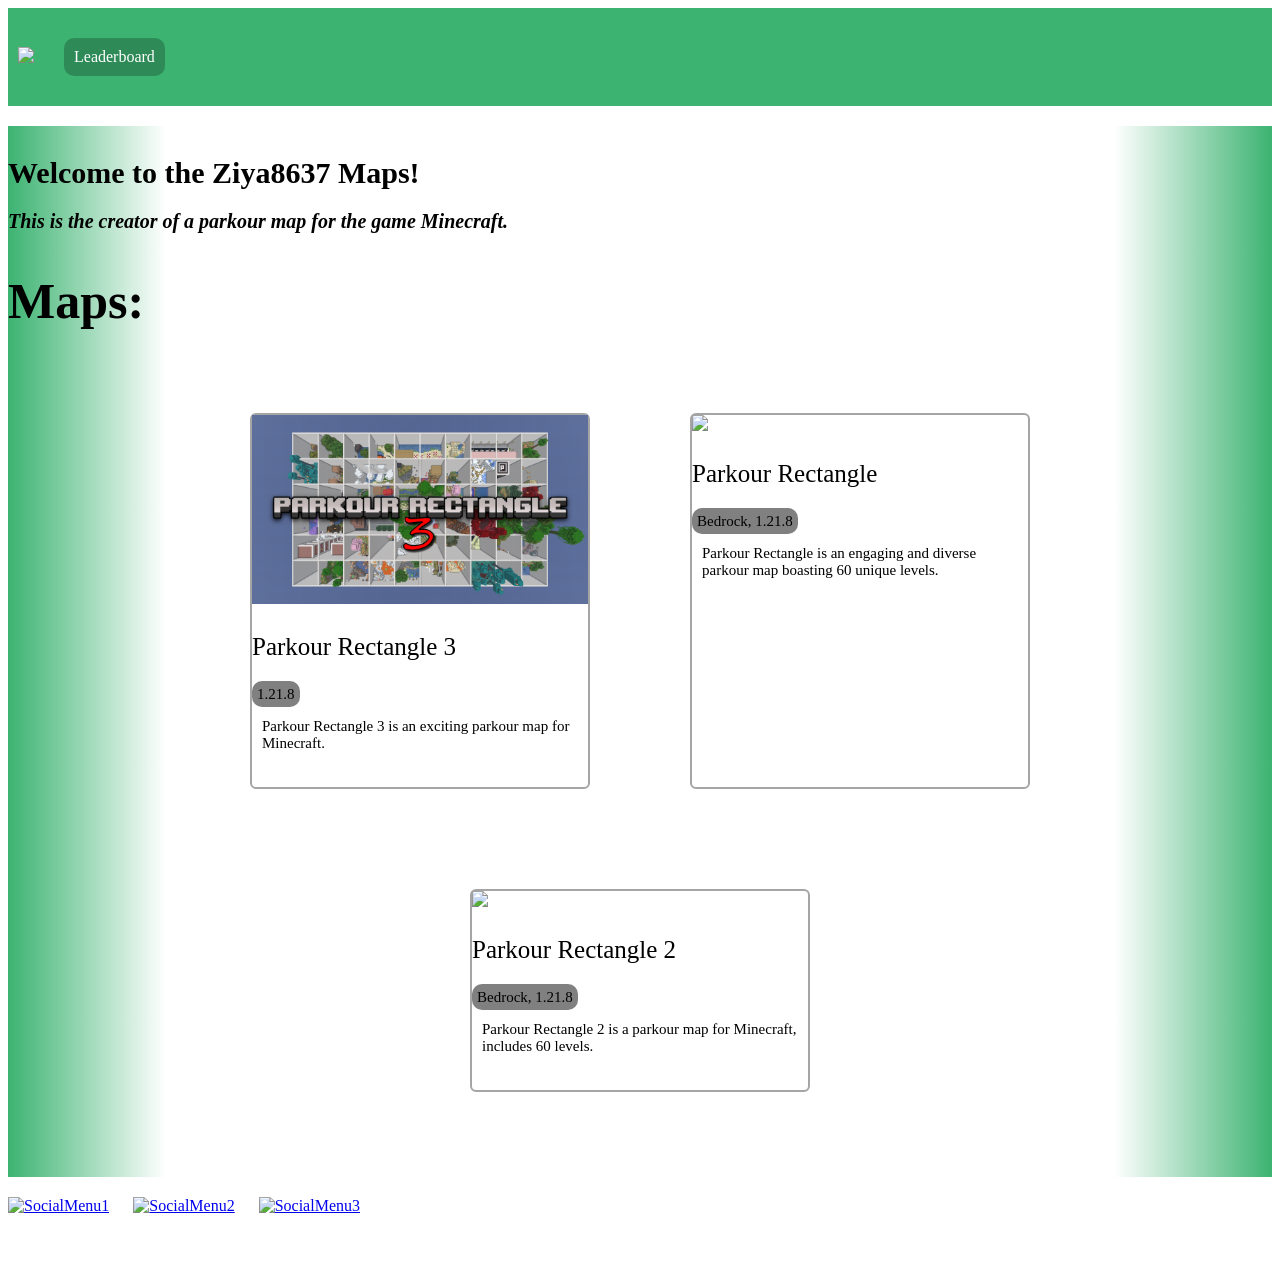
==== index.html @ 877d9a8b "Update index.html" ====
<!DOCTYPE html>
<html>
    <head>
        <meta http-equiv="Content-Type" content="text/html" charset="UTF-8">
        <title>Ziya8637 Maps</title>
        <link rel="apple-touch-icon" sizes="57x57" href="/media/apple-icon-57x57.png">
        <link rel="apple-touch-icon" sizes="60x60" href="/media/apple-icon-60x60.png">
        <link rel="apple-touch-icon" sizes="72x72" href="/media/apple-icon-72x72.png">
        <link rel="apple-touch-icon" sizes="76x76" href="/media/apple-icon-76x76.png">
        <link rel="apple-touch-icon" sizes="114x114" href="/media/apple-icon-114x114.png">
        <link rel="apple-touch-icon" sizes="120x120" href="/media/apple-icon-120x120.png">
        <link rel="apple-touch-icon" sizes="144x144" href="/media/apple-icon-144x144.png">
        <link rel="apple-touch-icon" sizes="152x152" href="/media/apple-icon-152x152.png">
        <link rel="apple-touch-icon" sizes="180x180" href="/media/apple-icon-180x180.png">
        <link rel="icon" type="image/png" sizes="192x192"  href="/media/android-icon-192x192.png">
        <link rel="icon" type="image/png" sizes="32x32" href="/media/favicon-32x32.png">
        <link rel="icon" type="image/png" sizes="96x96" href="/media/favicon-96x96.png">
        <link rel="icon" type="image/png" sizes="16x16" href="/media/favicon-16x16.png">
        <link rel="manifest" href="/media/manifest.json">
        <meta name="msapplication-TileColor" content="#ffffff">
        <meta name="msapplication-TileImage" content="/media/ms-icon-144x144.png">
        <meta name="theme-color" content="#ffffff">
        <meta name="description" content="This is the creator of a parkour map for the game Minecraft.">

        <link href="/style.css" type="text/css" rel="stylesheet">
        <link href="/maps.css" type="text/css" rel="stylesheet">
        <link href="/navbar.css" type="text/css" rel="stylesheet">
        <link href="/background.css" type="text/css" rel="stylesheet">
    </head>
    <body>
        <header>
        <a href="/"><img src="/media/icon.png" id="ziya8637logo" style="height: 80px;"></a>
        <div class="header_buttons">
        <a style="font-family: Impact, fantasy" href="https://www.speedrun.com/mcm_ziya8637_maps" class="leaderboard">Leaderboard</a>
    </div>
    </header>
    <div class="maps_bar">
<!-- Map Reveal -->
<!-- Welcome -->
            <h1 class="welcome">Welcome to the Ziya8637 Maps!<h1>
            <h1><i>This is the creator of a parkour map for the game Minecraft.</i></h1>
            <h1 class="title">Maps:<h1></h1>
                                                                                        <div class="maps_gallery">
                                                                                                <a href="/maps/parkour-rectangle-3/" class="parkour_rectangle-3">
                                                                                                <img class="parkour-rectangle-3-icon" src="maps/parkour-rectangle-3/icon.png">
                                                                                                <p style="font-size: 25px;">Parkour Rectangle 3</p>
                                                                                                <span style="margin-bottom: 0px; background-color: gray; padding: 5px; border-radius: 10px;">1.21.8</span>
                                                                                                <p style="width: 95%; margin-left: 10px;">Parkour Rectangle 3 is an exciting parkour map for Minecraft.</p>
                                                                                            </a>
                                                                                                <a href="/maps/parkour-rectangle/" class="parkour_rectangle">
                                                                                                <img class="parkour-rectangle-icon" src="maps/parkour-rectangle/icon.webp">
                                                                                                <p style="font-size: 25px;">Parkour Rectangle</p>
                                                                                                <span style="margin-bottom: 0px; background-color: gray; padding: 5px; border-radius: 10px;">Bedrock, 1.21.8</span>
                                                                                                <p style="width: 95%; margin-left: 10px;">Parkour Rectangle is an engaging and diverse parkour map boasting 60 unique levels.</p>
                                                                                            </a>
                                                                                            <a href="/maps/parkour-rectangle-2/" class="parkour_rectangle-2">
                                                                                                <img class="parkour-rectangle-2-icon" src="https://static.planetminecraft.com/files/image/minecraft/project/2025/947/18828953-image_l.webp">
                                                                                                <p style="font-size: 25px;">Parkour Rectangle 2</p>
                                                                                                <span style="margin-bottom: 0px; background-color: gray; padding: 5px; border-radius: 10px;">Bedrock, 1.21.8</span>
                                                                                                <p style="width: 95%; margin-left: 10px;">Parkour Rectangle 2 is a parkour map for Minecraft, includes 60 levels.</p>
                                                                                            </a>
                </div>
        </div>
        <!--Social menu-->
        <a href="https://discord.gg/w9RKN8dgG6"><img src="/media/discord.png" alt="SocialMenu1" id="jh7j41kp40etG8JeJOwv0w" style="width: 50px; padding-top: 20px; margin-right: 20px; transition: .3s;"></a>
        <a href="https://www.youtube.com/channel/UCKezG10jCcsf5GsftwcPJMw"><img src="/media/youtube.png" id="jh7j41kp40etG8JeJOwv0w" alt="SocialMenu2" style="width: 50px; padding-top: 20px; margin-right: 20px; transition: .3s;"></a>
        <a href="https://t.me/TimurCraft"><img src="/media/telegram.png" alt="SocialMenu3" id="jh7j41kp40etG8JeJOwv0w"style="width: 50px; padding-top: 20px; transition: .3s;"></a>
        <p class="end">Ziya8637 Maps © 2025 | All rights reserved.</p>
    </body>
</html>
---- style.css ----
.welcome {
    font-family: Impact, fantasy;
    font-size: 30px;
    background-color: white;
    padding-top: 30px;
    padding-bottom: 0px;
    background-image: linear-gradient(to right, #3CB371,white,white,white,white,white,white,white,#3CB371 );
}
.maps_bar {
    font-family: Impact, fantasy;
    font-size: 10px;
    background-color: white;
    padding-bottom: 15px;
    background-image: linear-gradient(to right, #3CB371,white,white,white,white,white,white,white,#3CB371 );
}
.title {
    font-family: Impact, fantasy;
    font-size: 50px;
    background-color: white;
    padding-top: 5px;
    padding-bottom: 0px;
    background-image: linear-gradient(to right, #3CB371,white,white,white,white,white,white,white,#3CB371 );
}
---- maps.css ----
.maps_gallery {
    display: flex;
    flex-wrap: wrap;
    margin: 20px;
    margin-left: 20px;
    justify-content: center;
}
.parkour_rectangle {
    width: 21rem;
    text-decoration: none;
    color: black;
    border: 2px solid #a5a5a5;
    padding-bottom: 20px;
    margin: 50px !important;
    font-size: 15px;
    border-radius: 6px;
    transition: .3s;
}
.parkour-rectangle-icon {
    width: 100%;
}
.parkour_rectangle:hover {
    transform: scale(1.05);
}
.parkour_rectangle-2 {
    width: 21rem;
    text-decoration: none;
    color: black;
    border: 2px solid #a5a5a5;
    padding-bottom: 20px;
    margin: 50px !important;
    font-size: 15px;
    border-radius: 6px;
    transition: .3s;
}
.parkour-rectangle-2-icon {
    width: 100%;
}
.parkour_rectangle-2:hover {
    transform: scale(1.05);
}
.parkour_rectangle-3 {
    width: 21rem;
    text-decoration: none;
    color: black;
    border: 2px solid #a5a5a5;
    padding-bottom: 20px;
    margin: 50px !important;
    font-size: 15px;
    border-radius: 6px;
    transition: .3s;
}
.parkour-rectangle-3-icon {
    width: 100%;
}
.parkour_rectangle-3:hover {
    transform: scale(1.05);
}
---- navbar.css ----
header {
    align-items: center;
    padding: 10px;
    display: flex;
    background-color: #3CB371;
}
.header_buttons {
    display: flex;
    padding: 20px;
}
.leaderboard {
    margin-left: 10px;
    padding: 10px;
    align-items: end;
    background-color: #2E8B57;
    color: white;
    text-decoration: none;
    border-radius: 10px;
    transition: .3s;
}
.leaderboard:hover {
    transform: scale(1.1);
}
#ziya8637logo {
    transition: .3s;
}
#ziya8637logo:hover {
    transform: scale(1.1);
}
#jh7j41kp40etG8JeJOwv0w:hover {
    transform: scale(1.1);
}
.end {
    font-family: Impact, fantasy;
    color: #ffffff;
}
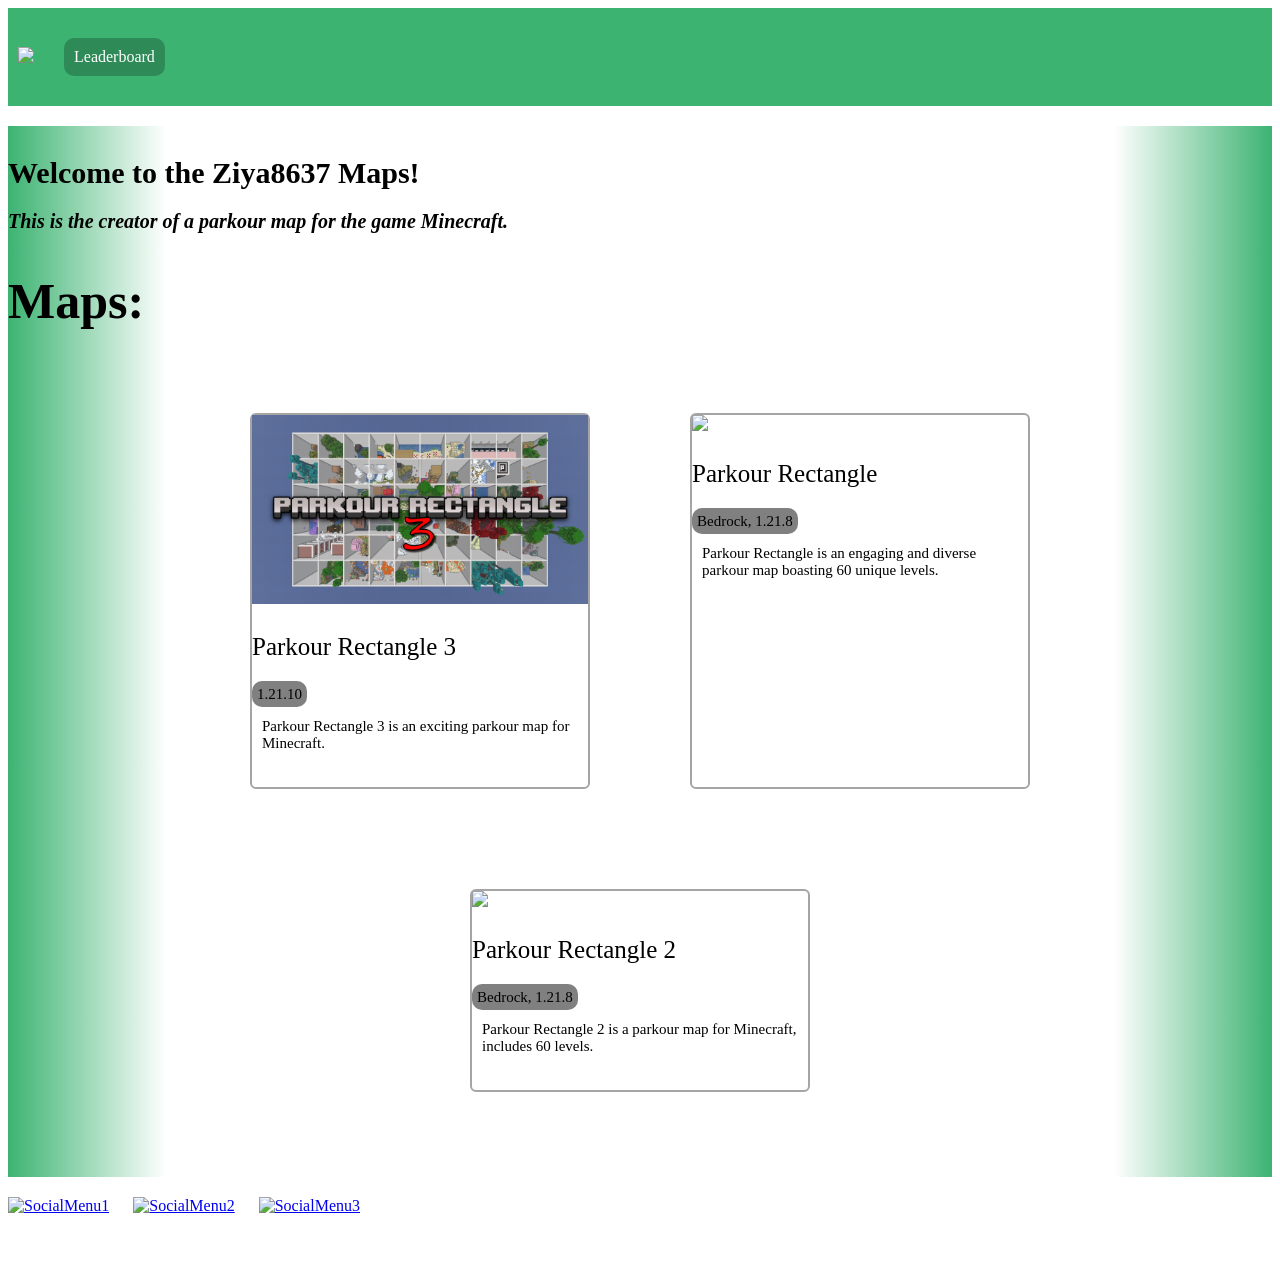
==== commit fdf38609: "Update index.html" ====
--- a/index.html
+++ b/index.html
@@ -44,7 +44,7 @@
                                                                                                 <a href="/maps/parkour-rectangle-3/" class="parkour_rectangle-3">
                                                                                                 <img class="parkour-rectangle-3-icon" src="maps/parkour-rectangle-3/icon.png">
                                                                                                 <p style="font-size: 25px;">Parkour Rectangle 3</p>
-                                                                                                <span style="margin-bottom: 0px; background-color: gray; padding: 5px; border-radius: 10px;">1.21.8</span>
+                                                                                                <span style="margin-bottom: 0px; background-color: gray; padding: 5px; border-radius: 10px;">1.21.10</span>
                                                                                                 <p style="width: 95%; margin-left: 10px;">Parkour Rectangle 3 is an exciting parkour map for Minecraft.</p>
                                                                                             </a>
                                                                                                 <a href="/maps/parkour-rectangle/" class="parkour_rectangle">
@@ -90,3 +90,4 @@
 
 
 
+
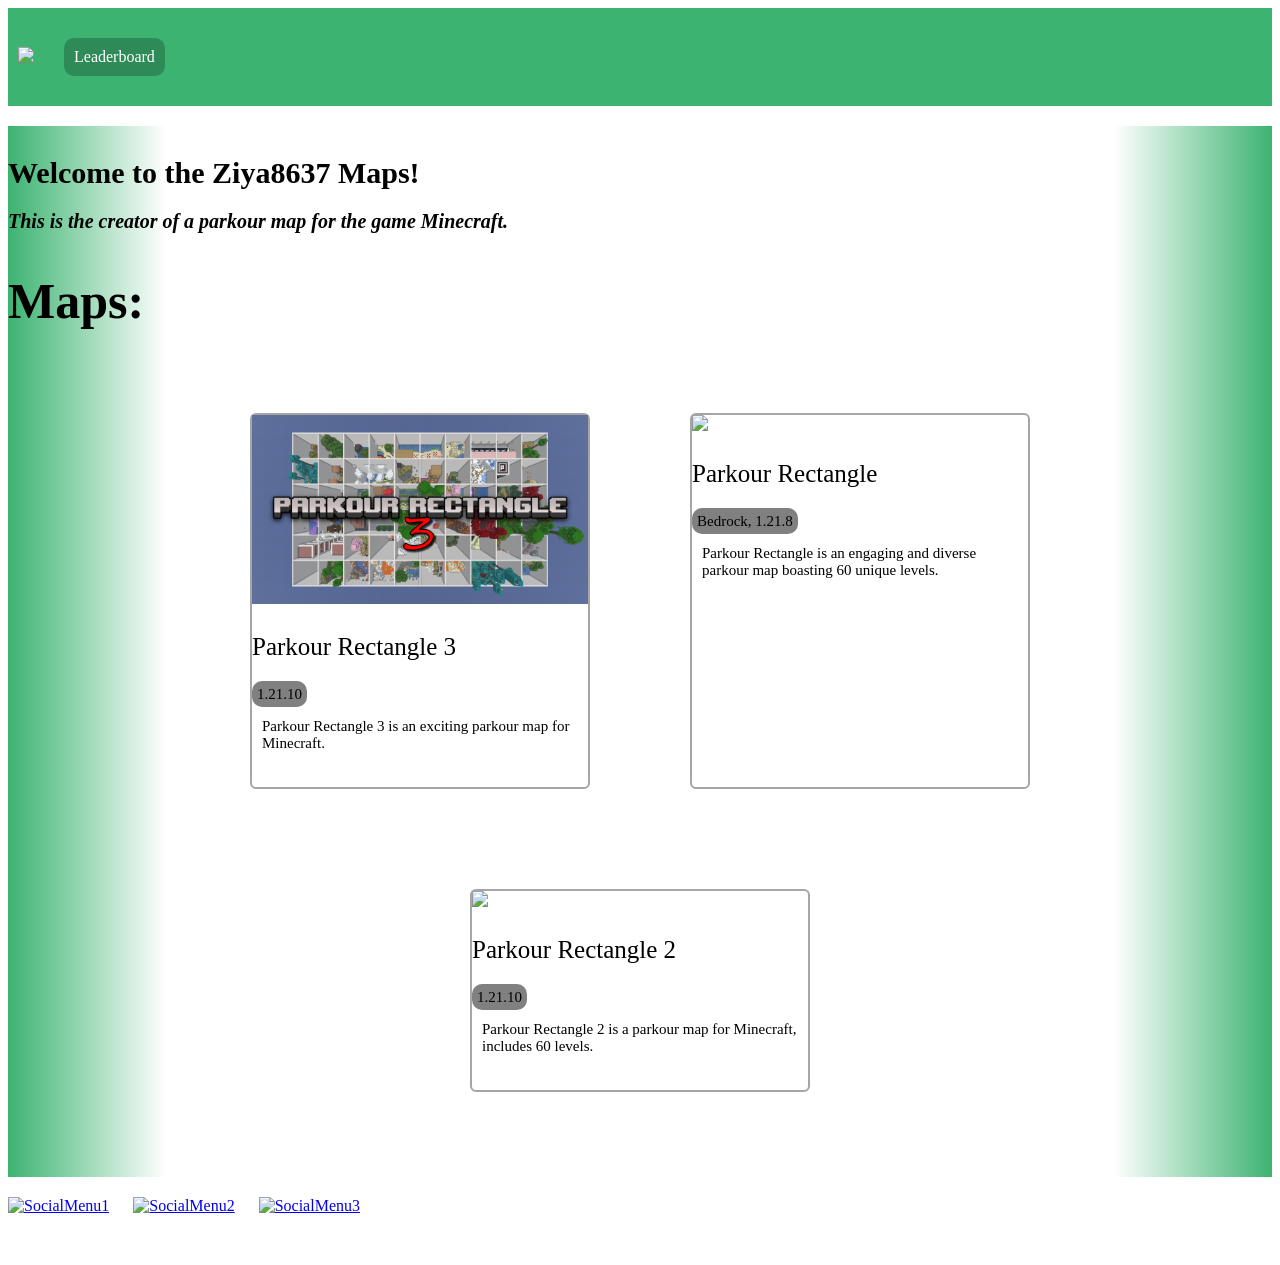
==== commit 393e533b: "Update index.html" ====
--- a/index.html
+++ b/index.html
@@ -56,7 +56,7 @@
                                                                                             <a href="/maps/parkour-rectangle-2/" class="parkour_rectangle-2">
                                                                                                 <img class="parkour-rectangle-2-icon" src="https://static.planetminecraft.com/files/image/minecraft/project/2025/947/18828953-image_l.webp">
                                                                                                 <p style="font-size: 25px;">Parkour Rectangle 2</p>
-                                                                                                <span style="margin-bottom: 0px; background-color: gray; padding: 5px; border-radius: 10px;">Bedrock, 1.21.8</span>
+                                                                                                <span style="margin-bottom: 0px; background-color: gray; padding: 5px; border-radius: 10px;">1.21.10</span>
                                                                                                 <p style="width: 95%; margin-left: 10px;">Parkour Rectangle 2 is a parkour map for Minecraft, includes 60 levels.</p>
                                                                                             </a>
                 </div>
@@ -91,3 +91,4 @@
 
 
 
+
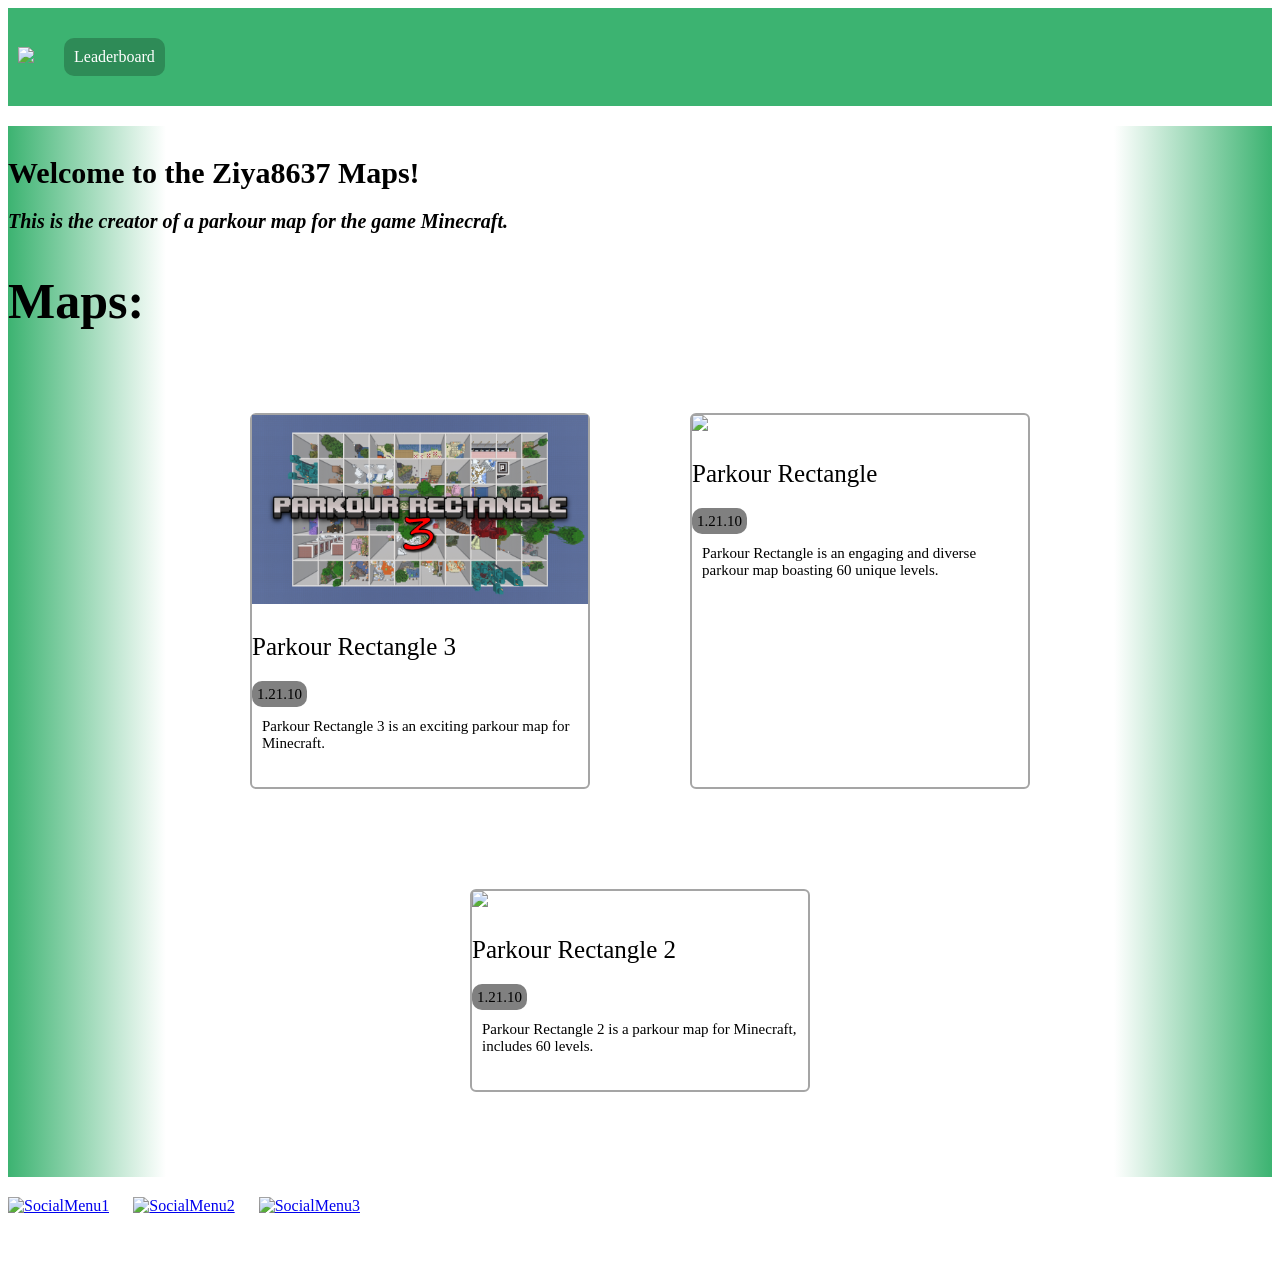
==== commit afb11333: "Update index.html" ====
--- a/index.html
+++ b/index.html
@@ -50,7 +50,7 @@
                                                                                                 <a href="/maps/parkour-rectangle/" class="parkour_rectangle">
                                                                                                 <img class="parkour-rectangle-icon" src="maps/parkour-rectangle/icon.webp">
                                                                                                 <p style="font-size: 25px;">Parkour Rectangle</p>
-                                                                                                <span style="margin-bottom: 0px; background-color: gray; padding: 5px; border-radius: 10px;">Bedrock, 1.21.8</span>
+                                                                                                <span style="margin-bottom: 0px; background-color: gray; padding: 5px; border-radius: 10px;">1.21.10</span>
                                                                                                 <p style="width: 95%; margin-left: 10px;">Parkour Rectangle is an engaging and diverse parkour map boasting 60 unique levels.</p>
                                                                                             </a>
                                                                                             <a href="/maps/parkour-rectangle-2/" class="parkour_rectangle-2">
@@ -92,3 +92,4 @@
 
 
 
+
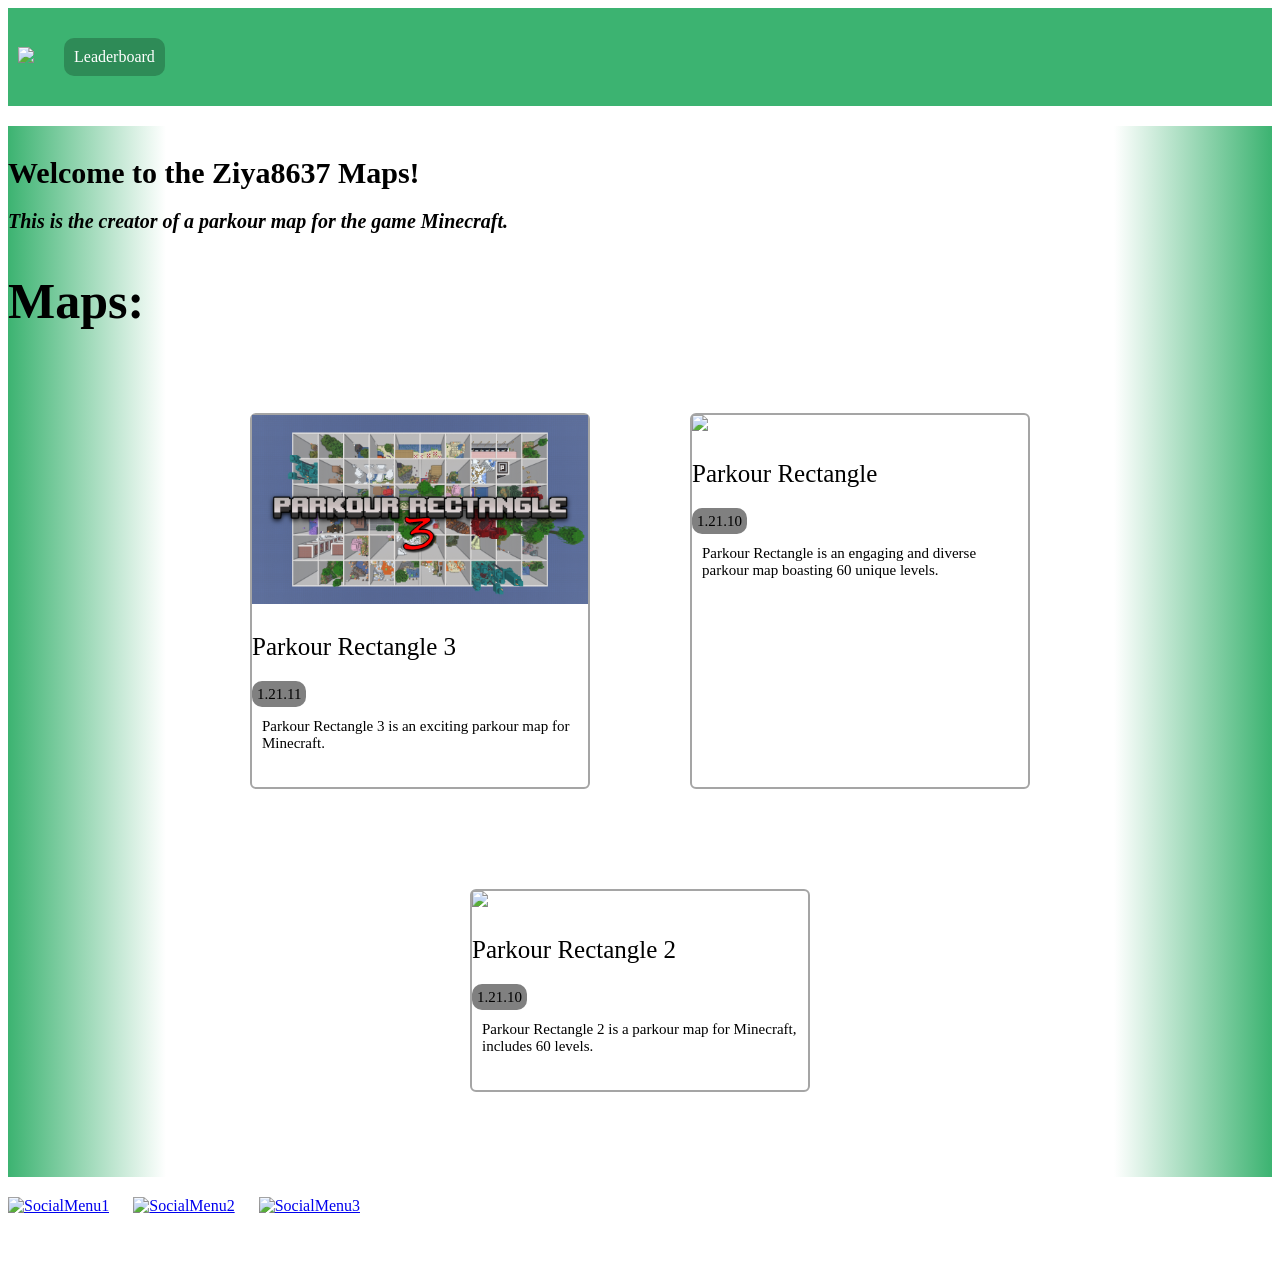
==== commit dc1c47ce: "Update index.html" ====
--- a/index.html
+++ b/index.html
@@ -44,7 +44,7 @@
                                                                                                 <a href="/maps/parkour-rectangle-3/" class="parkour_rectangle-3">
                                                                                                 <img class="parkour-rectangle-3-icon" src="maps/parkour-rectangle-3/icon.png">
                                                                                                 <p style="font-size: 25px;">Parkour Rectangle 3</p>
-                                                                                                <span style="margin-bottom: 0px; background-color: gray; padding: 5px; border-radius: 10px;">1.21.10</span>
+                                                                                                <span style="margin-bottom: 0px; background-color: gray; padding: 5px; border-radius: 10px;">1.21.11</span>
                                                                                                 <p style="width: 95%; margin-left: 10px;">Parkour Rectangle 3 is an exciting parkour map for Minecraft.</p>
                                                                                             </a>
                                                                                                 <a href="/maps/parkour-rectangle/" class="parkour_rectangle">
@@ -93,3 +93,4 @@
 
 
 
+
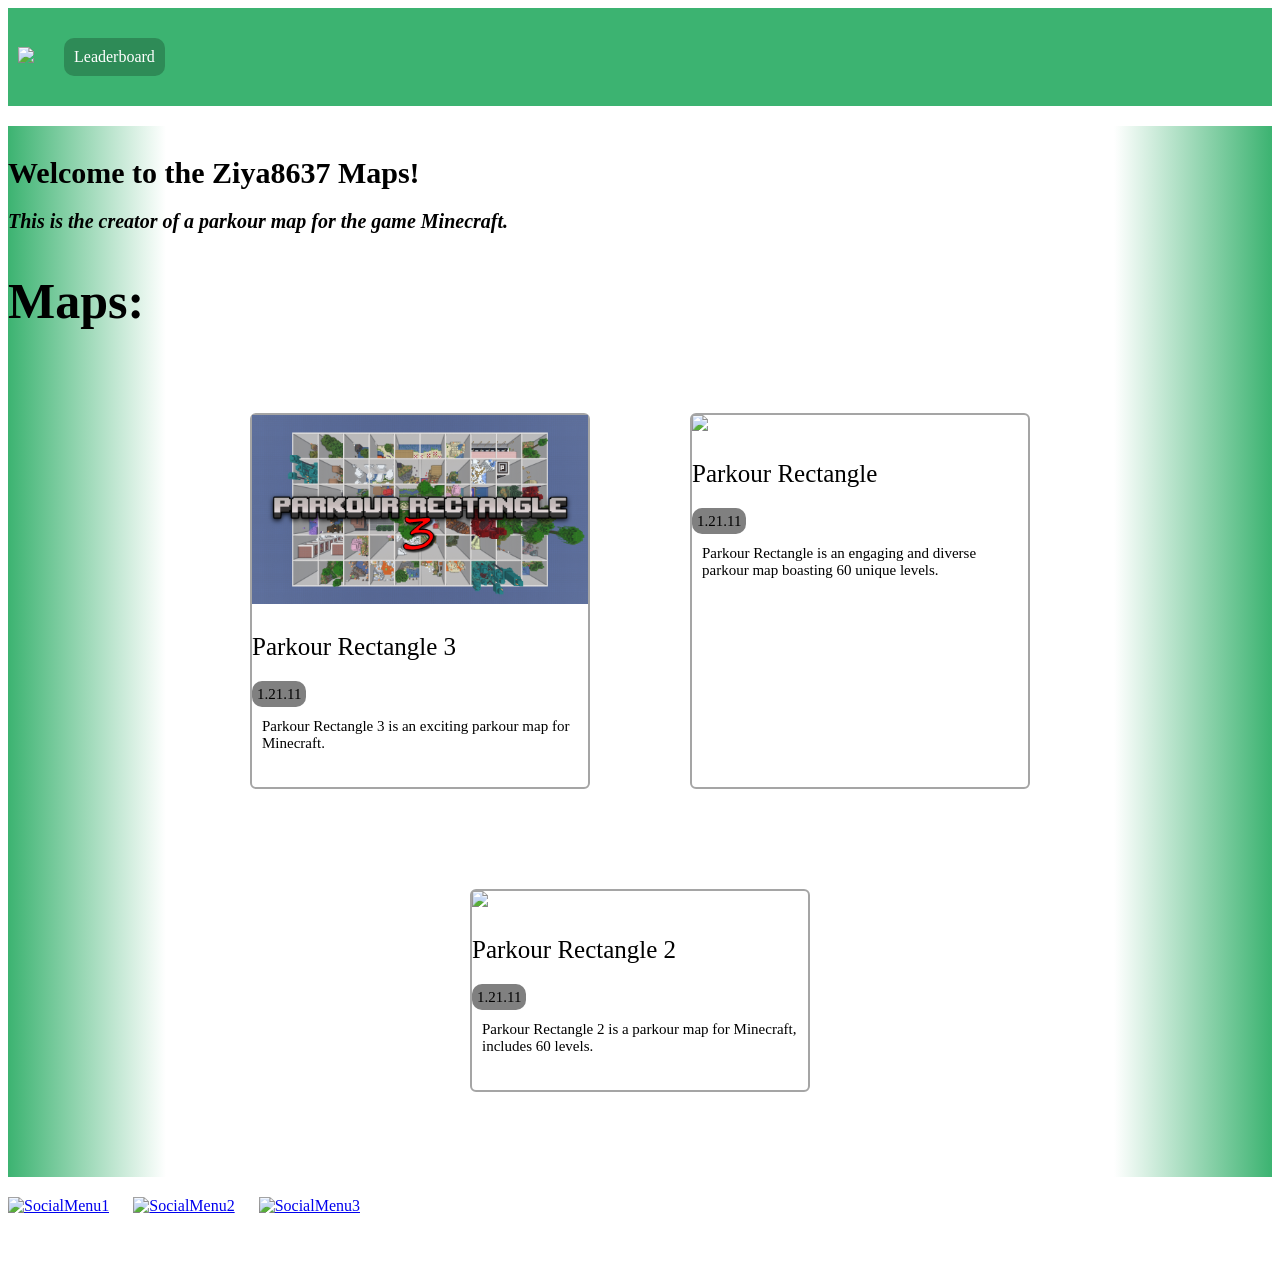
==== commit e9b5178f: "Update index.html" ====
--- a/index.html
+++ b/index.html
@@ -50,13 +50,13 @@
                                                                                                 <a href="/maps/parkour-rectangle/" class="parkour_rectangle">
                                                                                                 <img class="parkour-rectangle-icon" src="maps/parkour-rectangle/icon.webp">
                                                                                                 <p style="font-size: 25px;">Parkour Rectangle</p>
-                                                                                                <span style="margin-bottom: 0px; background-color: gray; padding: 5px; border-radius: 10px;">1.21.10</span>
+                                                                                                <span style="margin-bottom: 0px; background-color: gray; padding: 5px; border-radius: 10px;">1.21.11</span>
                                                                                                 <p style="width: 95%; margin-left: 10px;">Parkour Rectangle is an engaging and diverse parkour map boasting 60 unique levels.</p>
                                                                                             </a>
                                                                                             <a href="/maps/parkour-rectangle-2/" class="parkour_rectangle-2">
                                                                                                 <img class="parkour-rectangle-2-icon" src="https://static.planetminecraft.com/files/image/minecraft/project/2025/947/18828953-image_l.webp">
                                                                                                 <p style="font-size: 25px;">Parkour Rectangle 2</p>
-                                                                                                <span style="margin-bottom: 0px; background-color: gray; padding: 5px; border-radius: 10px;">1.21.10</span>
+                                                                                                <span style="margin-bottom: 0px; background-color: gray; padding: 5px; border-radius: 10px;">1.21.11</span>
                                                                                                 <p style="width: 95%; margin-left: 10px;">Parkour Rectangle 2 is a parkour map for Minecraft, includes 60 levels.</p>
                                                                                             </a>
                 </div>
@@ -94,3 +94,4 @@
 
 
 
+
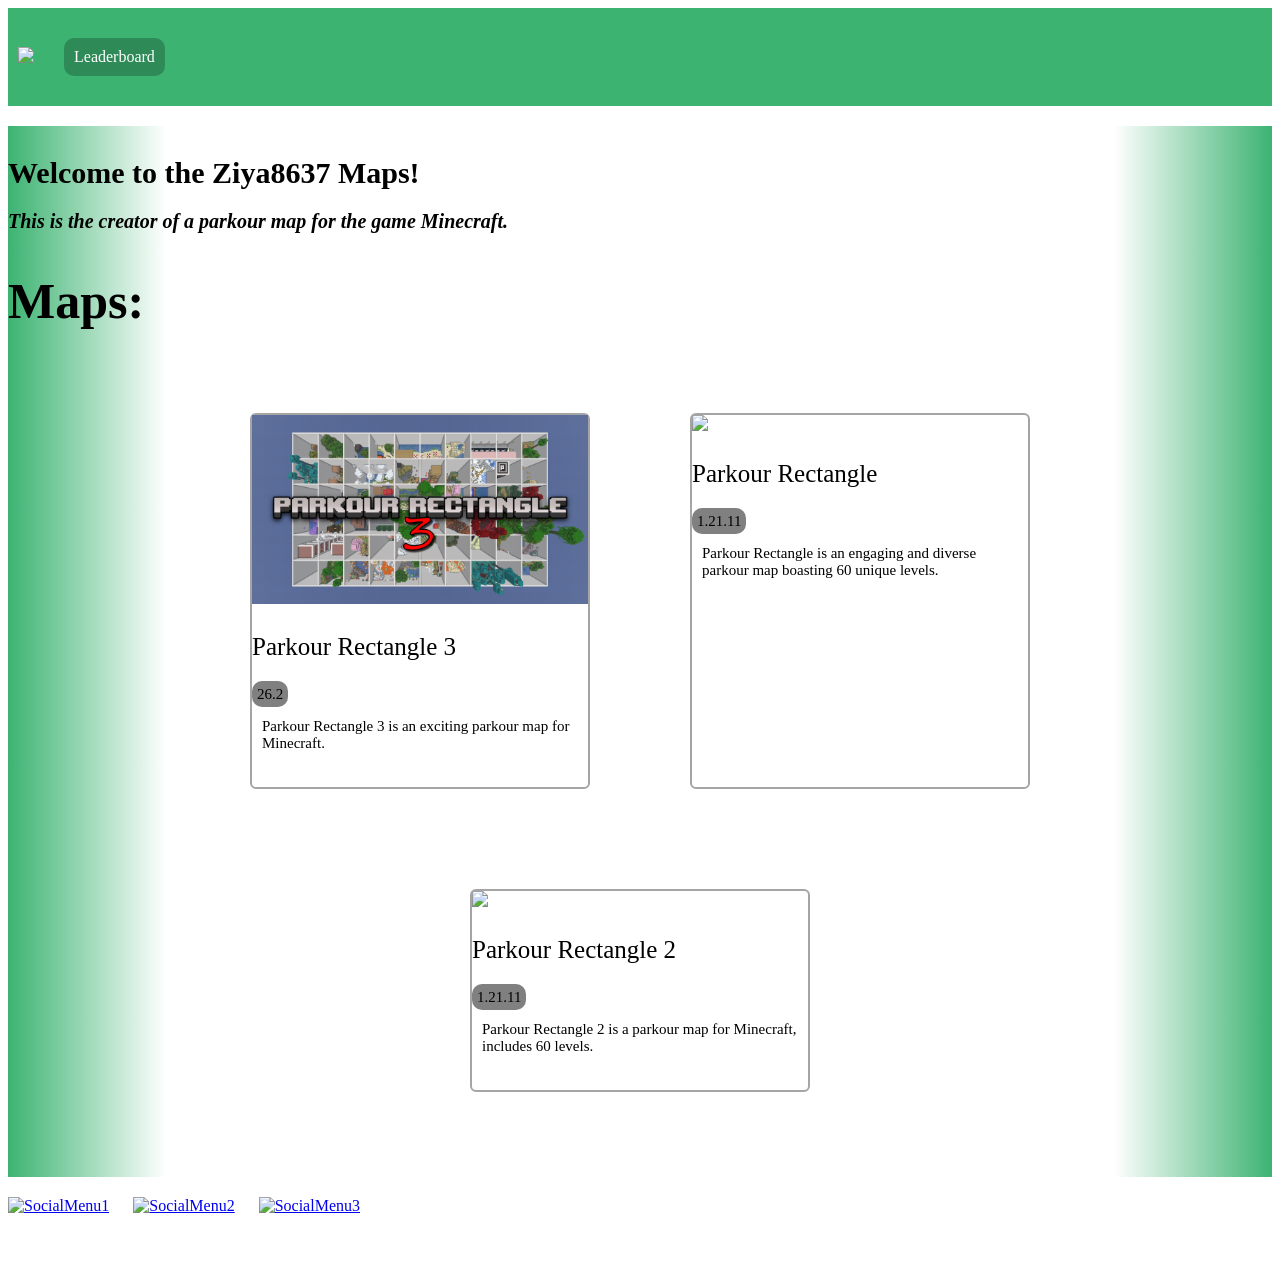
==== commit 2b9ac364: "Update index.html" ====
--- a/index.html
+++ b/index.html
@@ -44,7 +44,7 @@
                                                                                                 <a href="/maps/parkour-rectangle-3/" class="parkour_rectangle-3">
                                                                                                 <img class="parkour-rectangle-3-icon" src="maps/parkour-rectangle-3/icon.png">
                                                                                                 <p style="font-size: 25px;">Parkour Rectangle 3</p>
-                                                                                                <span style="margin-bottom: 0px; background-color: gray; padding: 5px; border-radius: 10px;">1.21.11</span>
+                                                                                                <span style="margin-bottom: 0px; background-color: gray; padding: 5px; border-radius: 10px;">26.2</span>
                                                                                                 <p style="width: 95%; margin-left: 10px;">Parkour Rectangle 3 is an exciting parkour map for Minecraft.</p>
                                                                                             </a>
                                                                                                 <a href="/maps/parkour-rectangle/" class="parkour_rectangle">
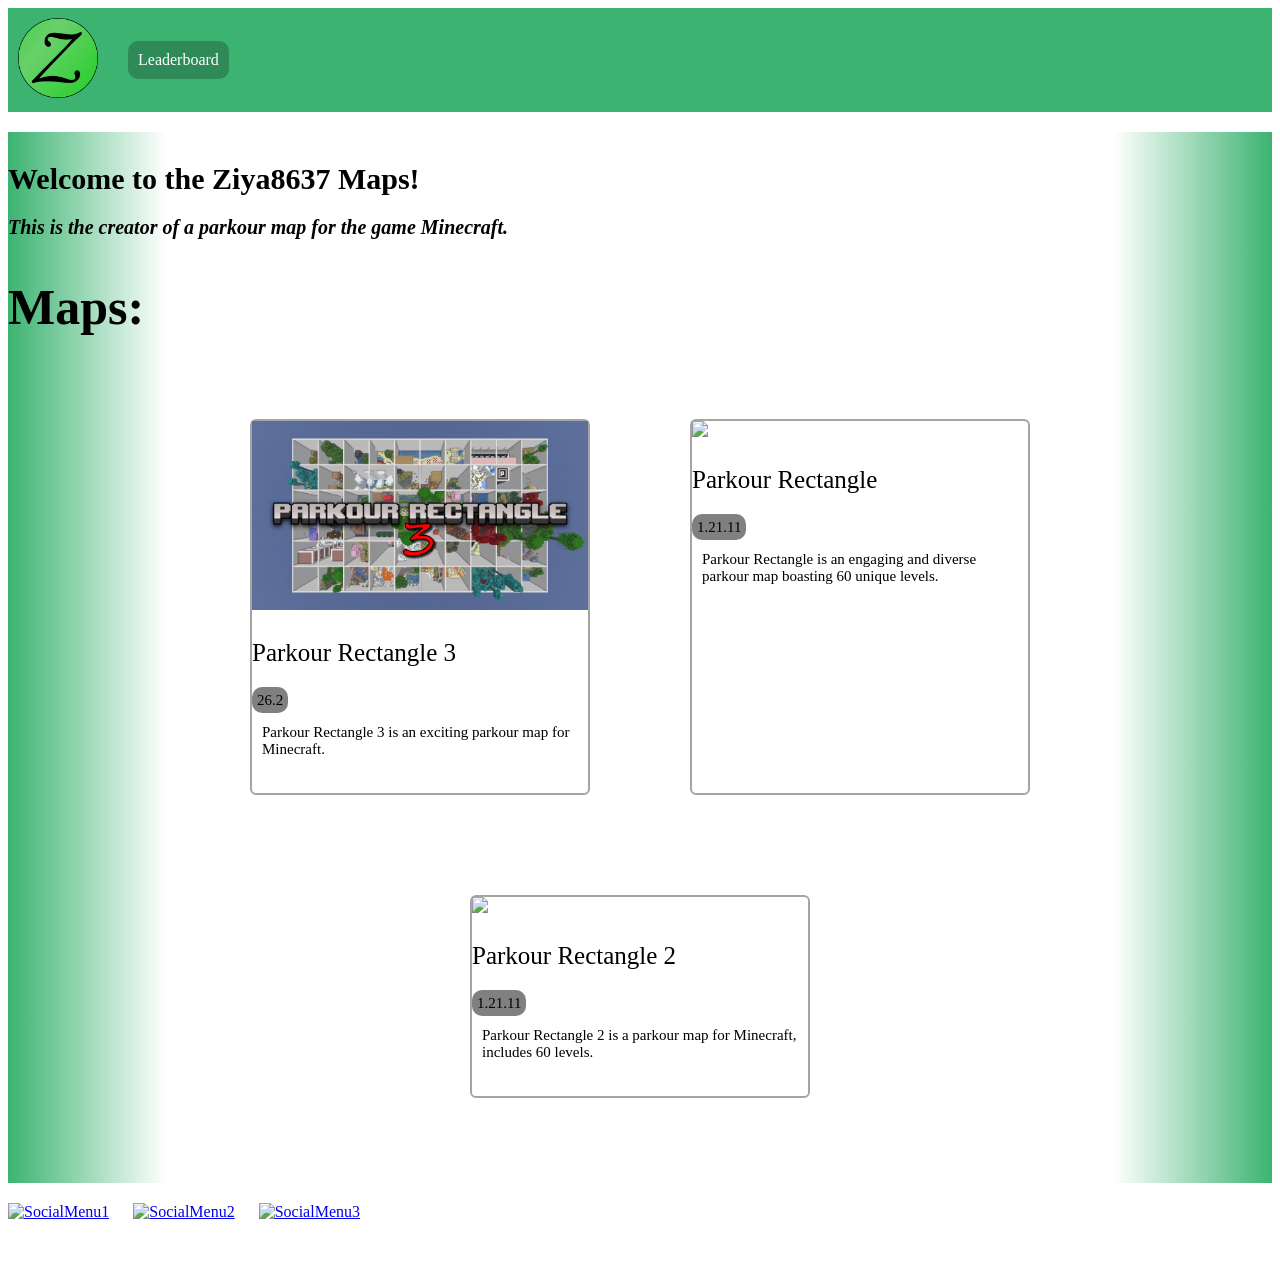
==== commit cc3f1f18: "Update index.html" ====
--- a/index.html
+++ b/index.html
@@ -17,6 +17,7 @@
         <link rel="icon" type="image/png" sizes="96x96" href="/media/favicon-96x96.png">
         <link rel="icon" type="image/png" sizes="16x16" href="/media/favicon-16x16.png">
         <link rel="manifest" href="/media/manifest.json">
+        <meta name="viewport" content="width=device-width, initial-scale=1.0">
         <meta name="msapplication-TileColor" content="#ffffff">
         <meta name="msapplication-TileImage" content="/media/ms-icon-144x144.png">
         <meta name="theme-color" content="#ffffff">
